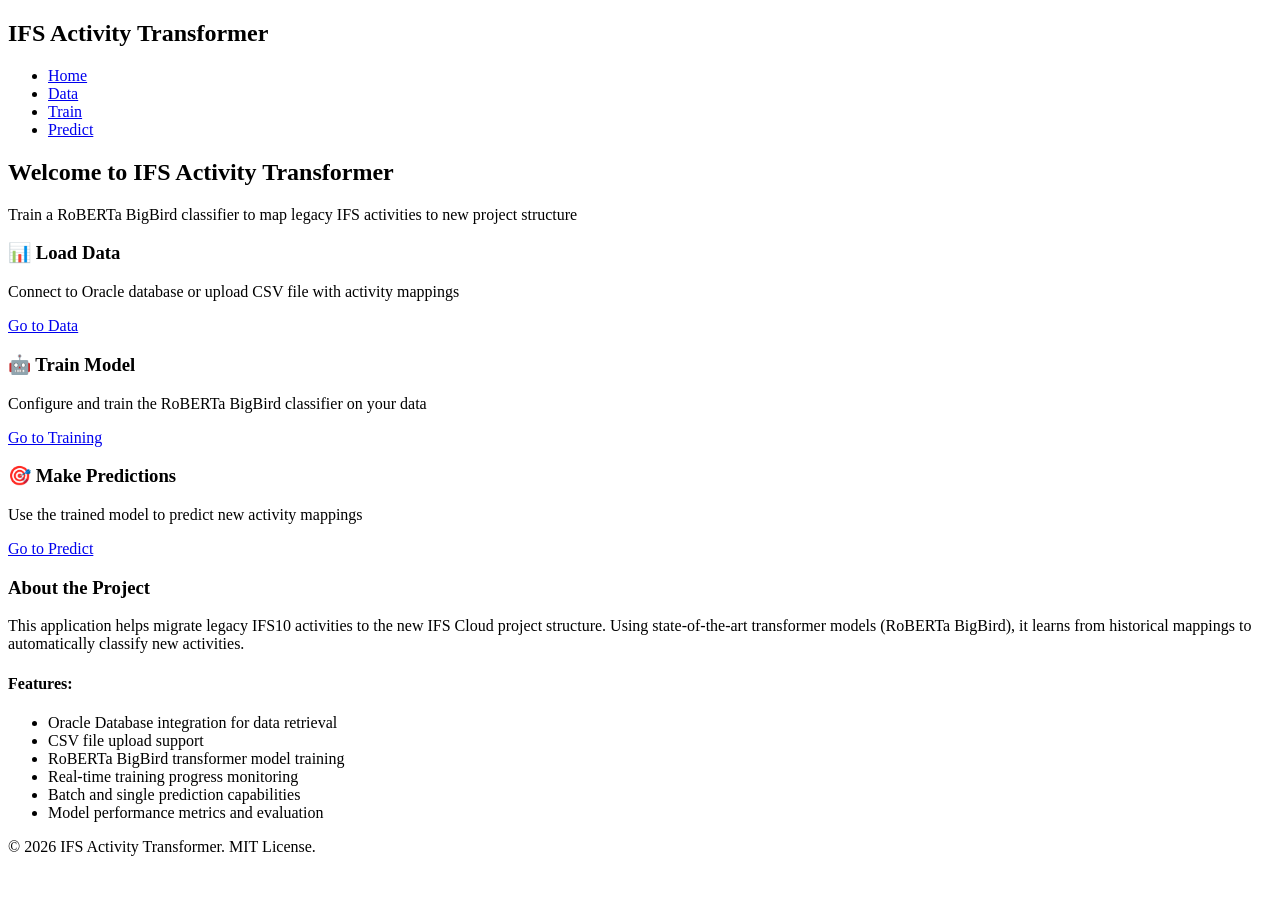
==== app/templates/index.html @ f09af8ca "Implement complete web app for IFS activity transformer with RoBERTa BigBird classifier Co-authored-" ====
<!DOCTYPE html>
<html lang="en">
<head>
    <meta charset="UTF-8">
    <meta name="viewport" content="width=device-width, initial-scale=1.0">
    <title>IFS Activity Transformer</title>
    <link rel="stylesheet" href="{{ url_for('static', filename='css/style.css') }}">
</head>
<body>
    <nav class="navbar">
        <div class="container">
            <h1 class="navbar-brand">IFS Activity Transformer</h1>
            <ul class="navbar-nav">
                <li><a href="/" class="active">Home</a></li>
                <li><a href="/database">Data</a></li>
                <li><a href="/train">Train</a></li>
                <li><a href="/predict">Predict</a></li>
            </ul>
        </div>
    </nav>

    <div class="container">
        <div class="hero">
            <h2>Welcome to IFS Activity Transformer</h2>
            <p>Train a RoBERTa BigBird classifier to map legacy IFS activities to new project structure</p>
        </div>

        <div class="grid">
            <div class="card">
                <h3>📊 Load Data</h3>
                <p>Connect to Oracle database or upload CSV file with activity mappings</p>
                <a href="/database" class="btn btn-primary">Go to Data</a>
            </div>

            <div class="card">
                <h3>🤖 Train Model</h3>
                <p>Configure and train the RoBERTa BigBird classifier on your data</p>
                <a href="/train" class="btn btn-primary">Go to Training</a>
            </div>

            <div class="card">
                <h3>🎯 Make Predictions</h3>
                <p>Use the trained model to predict new activity mappings</p>
                <a href="/predict" class="btn btn-primary">Go to Predict</a>
            </div>
        </div>

        <div class="info-section">
            <h3>About the Project</h3>
            <p>
                This application helps migrate legacy IFS10 activities to the new IFS Cloud 
                project structure. Using state-of-the-art transformer models (RoBERTa BigBird), 
                it learns from historical mappings to automatically classify new activities.
            </p>
            <h4>Features:</h4>
            <ul>
                <li>Oracle Database integration for data retrieval</li>
                <li>CSV file upload support</li>
                <li>RoBERTa BigBird transformer model training</li>
                <li>Real-time training progress monitoring</li>
                <li>Batch and single prediction capabilities</li>
                <li>Model performance metrics and evaluation</li>
            </ul>
        </div>
    </div>

    <footer>
        <div class="container">
            <p>&copy; 2026 IFS Activity Transformer. MIT License.</p>
        </div>
    </footer>
</body>
</html>
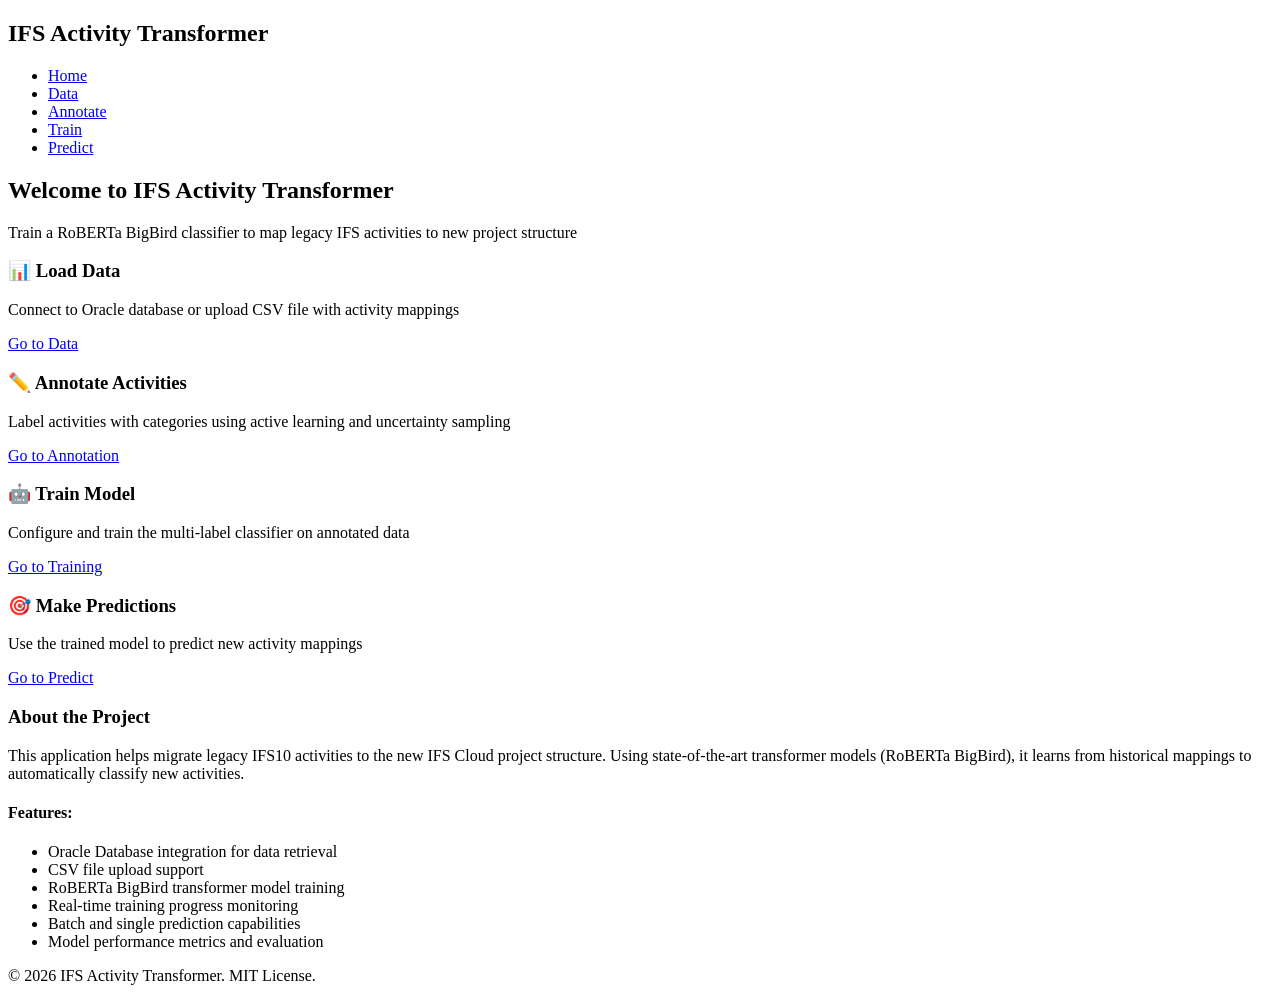
==== commit 7f1cf8b0: "Implement active learning with uncertainty sampling and multi-label annotation UI Co-authored-by: gr" ====
--- a/app/templates/index.html
+++ b/app/templates/index.html
@@ -13,6 +13,7 @@
             <ul class="navbar-nav">
                 <li><a href="/" class="active">Home</a></li>
                 <li><a href="/database">Data</a></li>
+                <li><a href="/annotate">Annotate</a></li>
                 <li><a href="/train">Train</a></li>
                 <li><a href="/predict">Predict</a></li>
             </ul>
@@ -33,8 +34,14 @@
             </div>
 
             <div class="card">
+                <h3>✏️ Annotate Activities</h3>
+                <p>Label activities with categories using active learning and uncertainty sampling</p>
+                <a href="/annotate" class="btn btn-primary">Go to Annotation</a>
+            </div>
+
+            <div class="card">
                 <h3>🤖 Train Model</h3>
-                <p>Configure and train the RoBERTa BigBird classifier on your data</p>
+                <p>Configure and train the multi-label classifier on annotated data</p>
                 <a href="/train" class="btn btn-primary">Go to Training</a>
             </div>
 
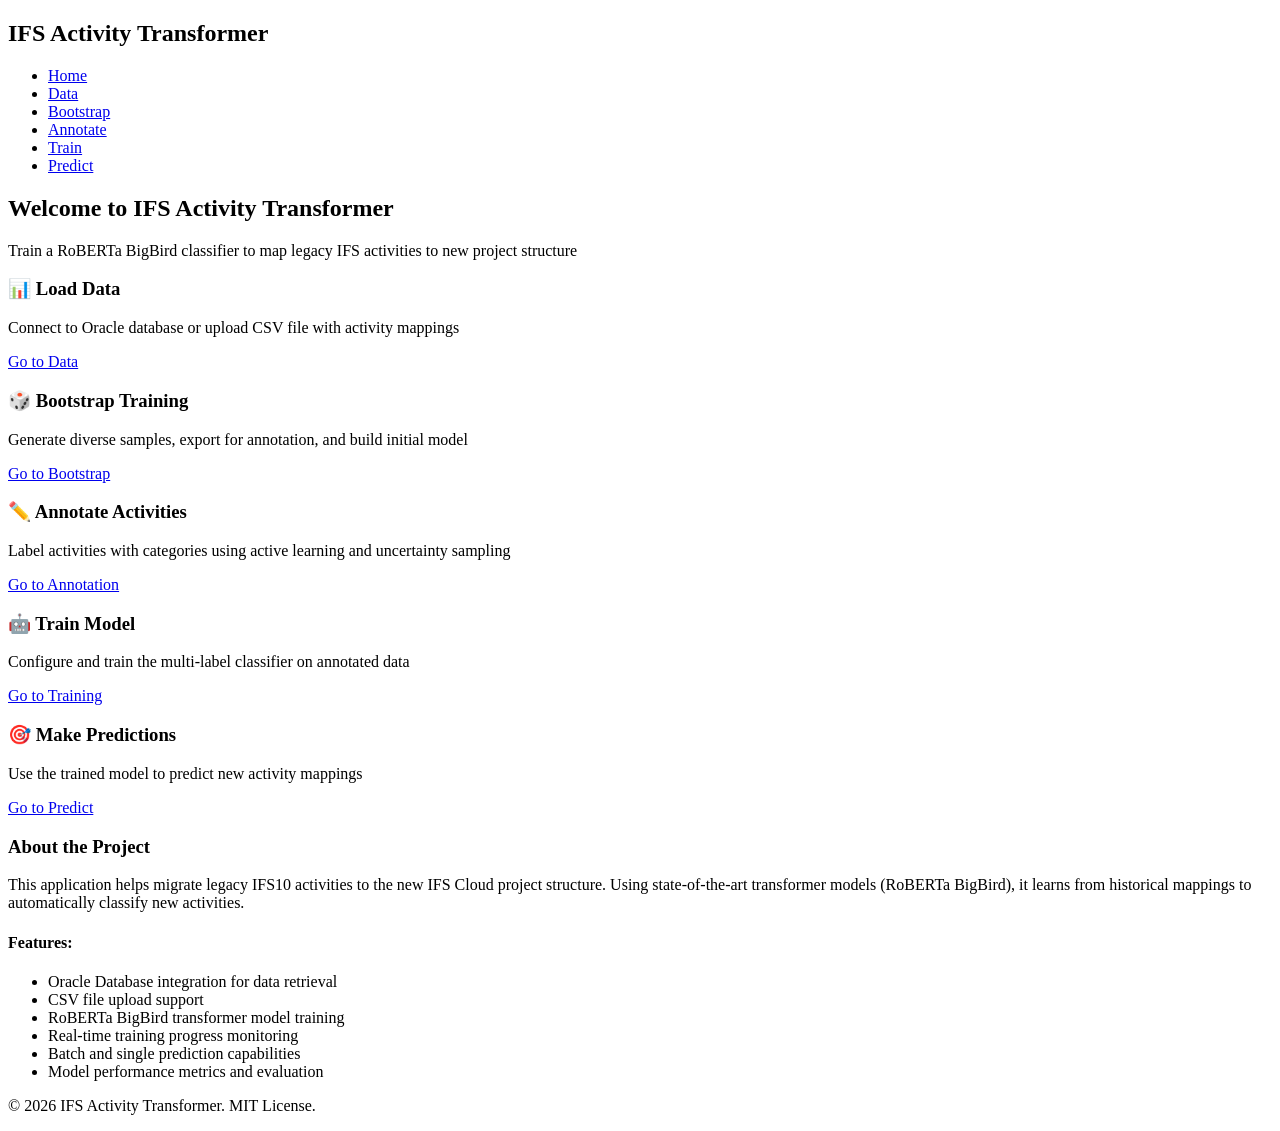
==== commit 80c153dc: "fix" ====
--- a/app/templates/index.html
+++ b/app/templates/index.html
@@ -13,6 +13,7 @@
             <ul class="navbar-nav">
                 <li><a href="/" class="active">Home</a></li>
                 <li><a href="/database">Data</a></li>
+                <li><a href="/bootstrap">Bootstrap</a></li>
                 <li><a href="/annotate">Annotate</a></li>
                 <li><a href="/train">Train</a></li>
                 <li><a href="/predict">Predict</a></li>
@@ -31,6 +32,12 @@
                 <h3>📊 Load Data</h3>
                 <p>Connect to Oracle database or upload CSV file with activity mappings</p>
                 <a href="/database" class="btn btn-primary">Go to Data</a>
+            </div>
+
+            <div class="card">
+                <h3>🎲 Bootstrap Training</h3>
+                <p>Generate diverse samples, export for annotation, and build initial model</p>
+                <a href="/bootstrap" class="btn btn-primary">Go to Bootstrap</a>
             </div>
 
             <div class="card">
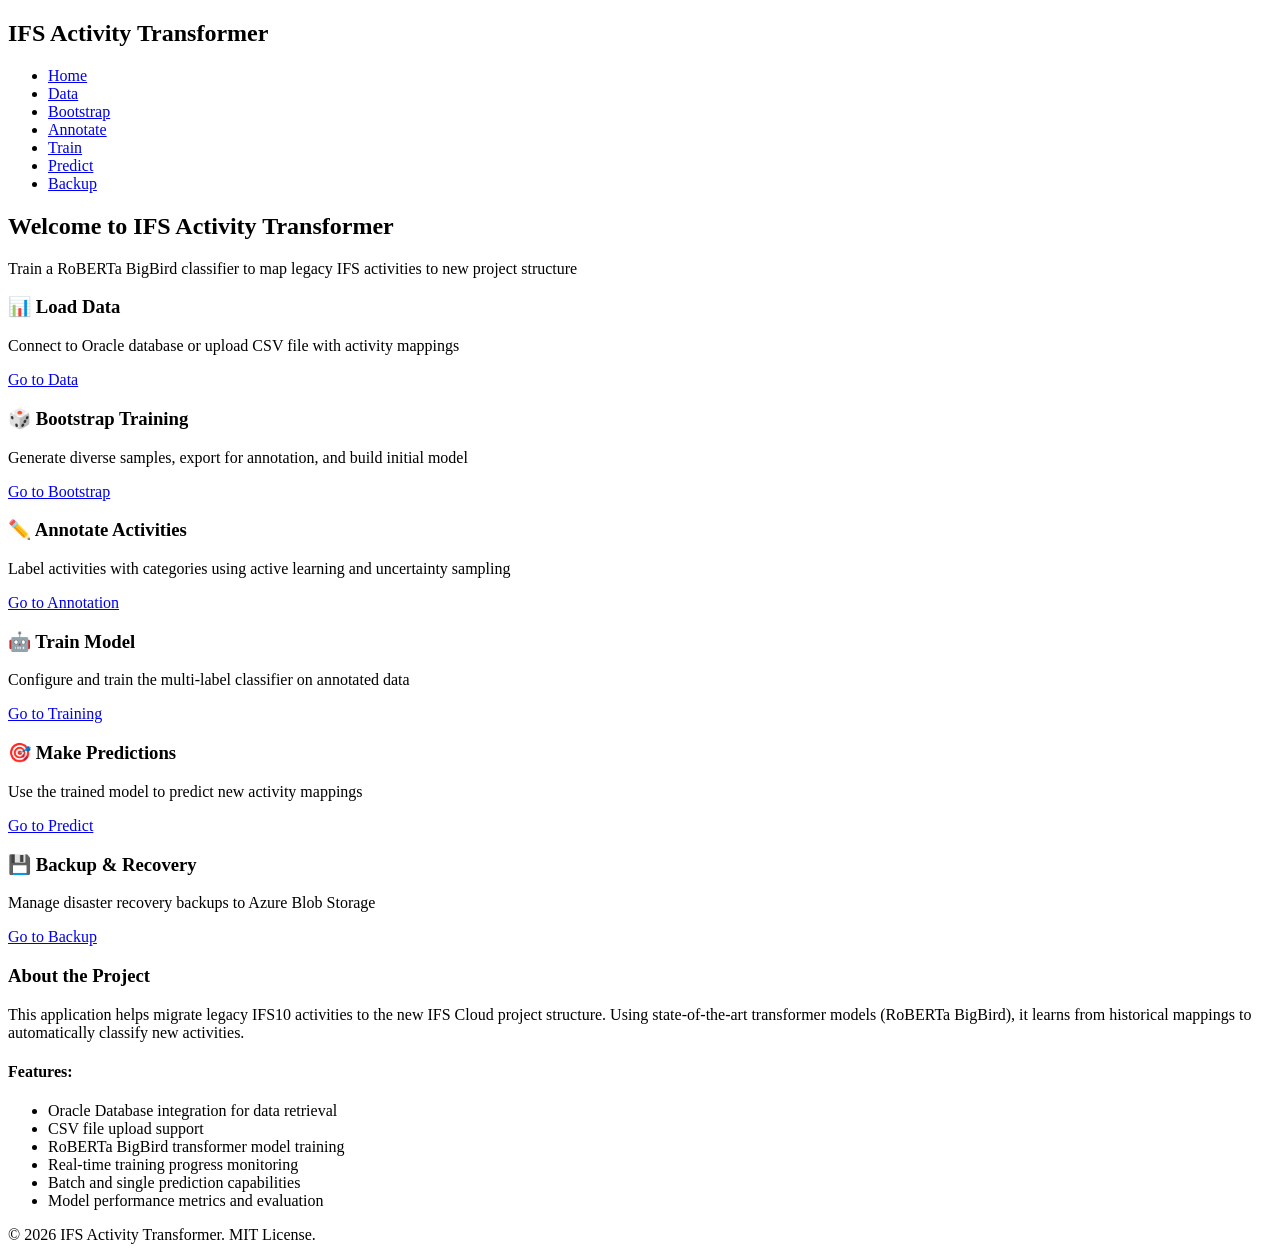
==== commit d8f60750: "fix" ====
--- a/app/templates/index.html
+++ b/app/templates/index.html
@@ -17,6 +17,7 @@
                 <li><a href="/annotate">Annotate</a></li>
                 <li><a href="/train">Train</a></li>
                 <li><a href="/predict">Predict</a></li>
+                <li><a href="/backup">Backup</a></li>
             </ul>
         </div>
     </nav>
@@ -57,6 +58,12 @@
                 <p>Use the trained model to predict new activity mappings</p>
                 <a href="/predict" class="btn btn-primary">Go to Predict</a>
             </div>
+
+            <div class="card">
+                <h3>💾 Backup & Recovery</h3>
+                <p>Manage disaster recovery backups to Azure Blob Storage</p>
+                <a href="/backup" class="btn btn-primary">Go to Backup</a>
+            </div>
         </div>
 
         <div class="info-section">
